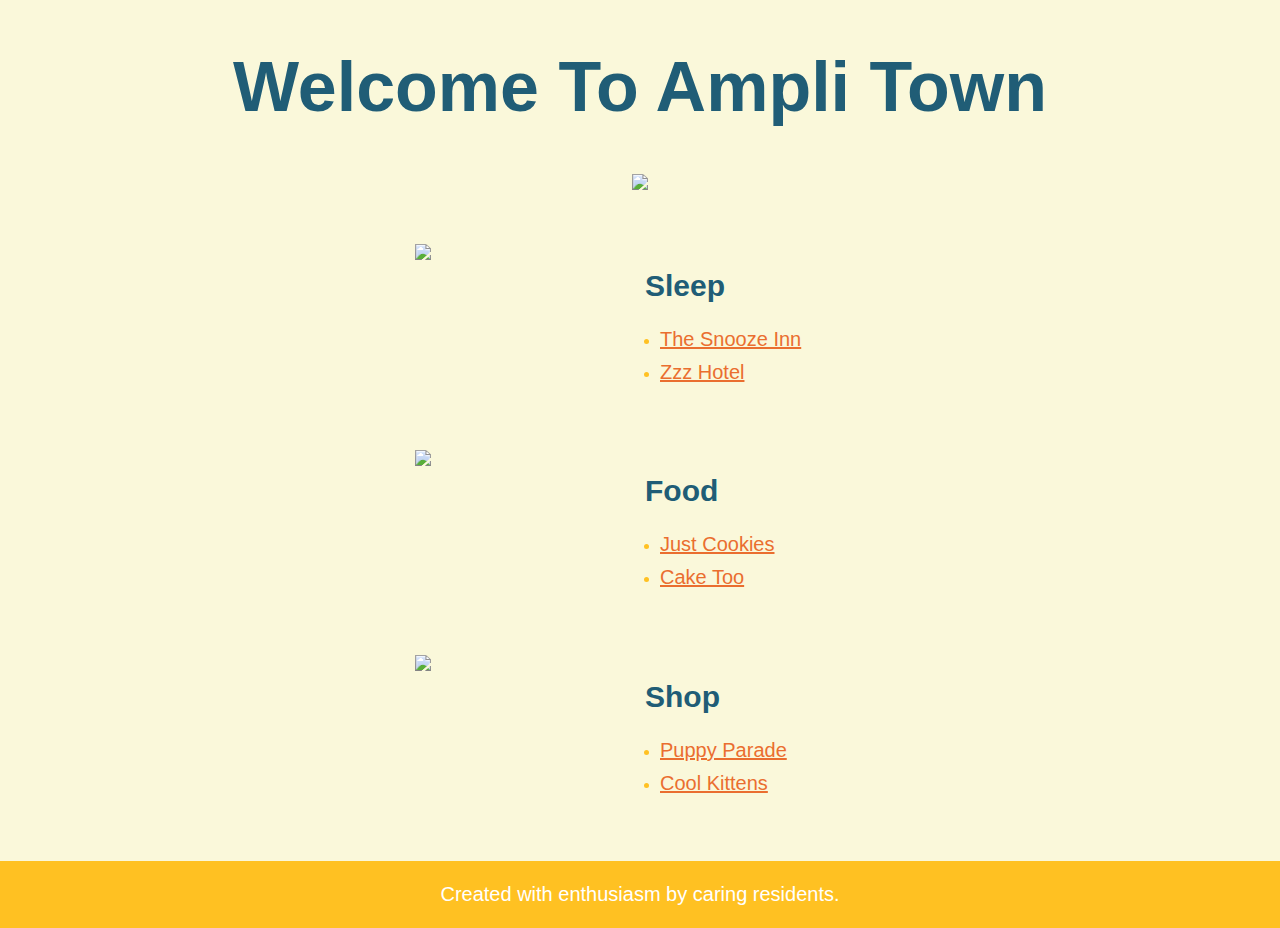
==== index.html @ 7d4333de "Initial commit" ====
<!DOCTYPE html>

<html>

 <head>

   <title> My Ampi town </title>

   <link rel="stylesheet" href="./styles.css" />

 </head>

 <body>

   <header class="primary-header">

     <h1 class="main-heading">Welcome To Ampli Town</h1>

     <img class="town-preview" src="https://res.cloudinary.com/dnna0ynnm/image/upload/v1537983906/townheader.svg" />

   </header>

   <main class="primary-main">

     <section class="store-section">

       <img class="building" src="https://res.cloudinary.com/dnna0ynnm/image/upload/v1537983905/townsleep.svg" />

       <div class="store-details">

         <h2 class="category-heading">Sleep</h2>

         <ul class="store-list">

           <li class="store-name">
             <a class="store-link" href="./snooze.html"> The Snooze Inn </a>

           </li>

           <li class="store-name">

             <a class="store-link" href="./snooze.html"> Zzz Hotel</a>

           </li>

         </ul>

       </div>

     </section>

     <section class="store-section">

       <img class="building" src="https://res.cloudinary.com/dnna0ynnm/image/upload/v1537983905/townfood.svg"/>

       <div class="store-details">

         <h2 class="category-heading">Food</h2>

         <ul class="store-list">

           <li class="store-name">

             <a class="store-link" href="./food.html">Just Cookies</a>

           </li>

           <li class="store-name">

             <a class="store-link" href="./food.html">Cake Too</a>

           </li>

         </ul>

       </div>

     </section>

     <section class="store-section">

       <img class="building" src="https://res.cloudinary.com/dnna0ynnm/image/upload/v1537983905/townshop.svg" />

       <div class="store-details">

         <h2 class="category-heading">Shop</h2>

         <ul class="store-list">

           <li class="store-name">

             <a class="store-link" href="./shop.html">Puppy Parade</a>

           </li>

           <li class="store-name">

             <a class="store-link" href="./shop.html">Cool Kittens</a>

           </li>

         </ul>

       </div>

     </section>

   </main>

   <footer class="primary-footer">

     <p class="created-by">

       Created with enthusiasm by caring residents.

     </p>

   </footer>

 </body>

</html>
---- styles.css ----
body {

 margin: 0; /* eliminates margin spacing on body so that the footer color is able to fill the window */

 /* Sets the background for the entire page to a light yellow color */

 background-color: #FAF8DA;

 font-family: 'Open Sans', sans-serif; /* Font from Google Fonts */

}

/* begin header styling */

.primary-header {

 text-align: center; /* This will center the main heading and the main image */

}

.main-heading {

 font-size: 70px;

 color: #205D76;

}

.town-preview {

 width: 650px;

}

/* end header styling */

/* begin main styling */

.store-section {

 display: flex; /* Makes the content witin this element flexible */

 display: -webkit-flex; /* vendor prefix */

 margin: 50px auto; /* Adds spacing at top of all sections and then centers them */

 width: 450px; /* approximate width of each section */

}

.building {

 width: 200px;

}

.store-details { /* This is the div that contains the text */

 margin-left: 30px;

}

.category-heading {

 color: #205D76;

 font-size: 30px;

}

.store-list {

 padding-left: 15px;

 color: #FFC122; /* this will make sure the bullet points turn dark yellow! */

}

.store-name {

 margin-bottom: 10px; /* adds a bit of space at the bottom of each list item */

}

.store-link {

 color: #EA6E2F;

 font-size: 20px;

}

/* end main styling */

/* begin footer styling */

.primary-footer {

 padding: 2px;

 background-color: #FFC122;

 text-align: center;

}

.created-by {

 color: #FFFFFF;

 font-size: 20px;

}

/* end footer styling */
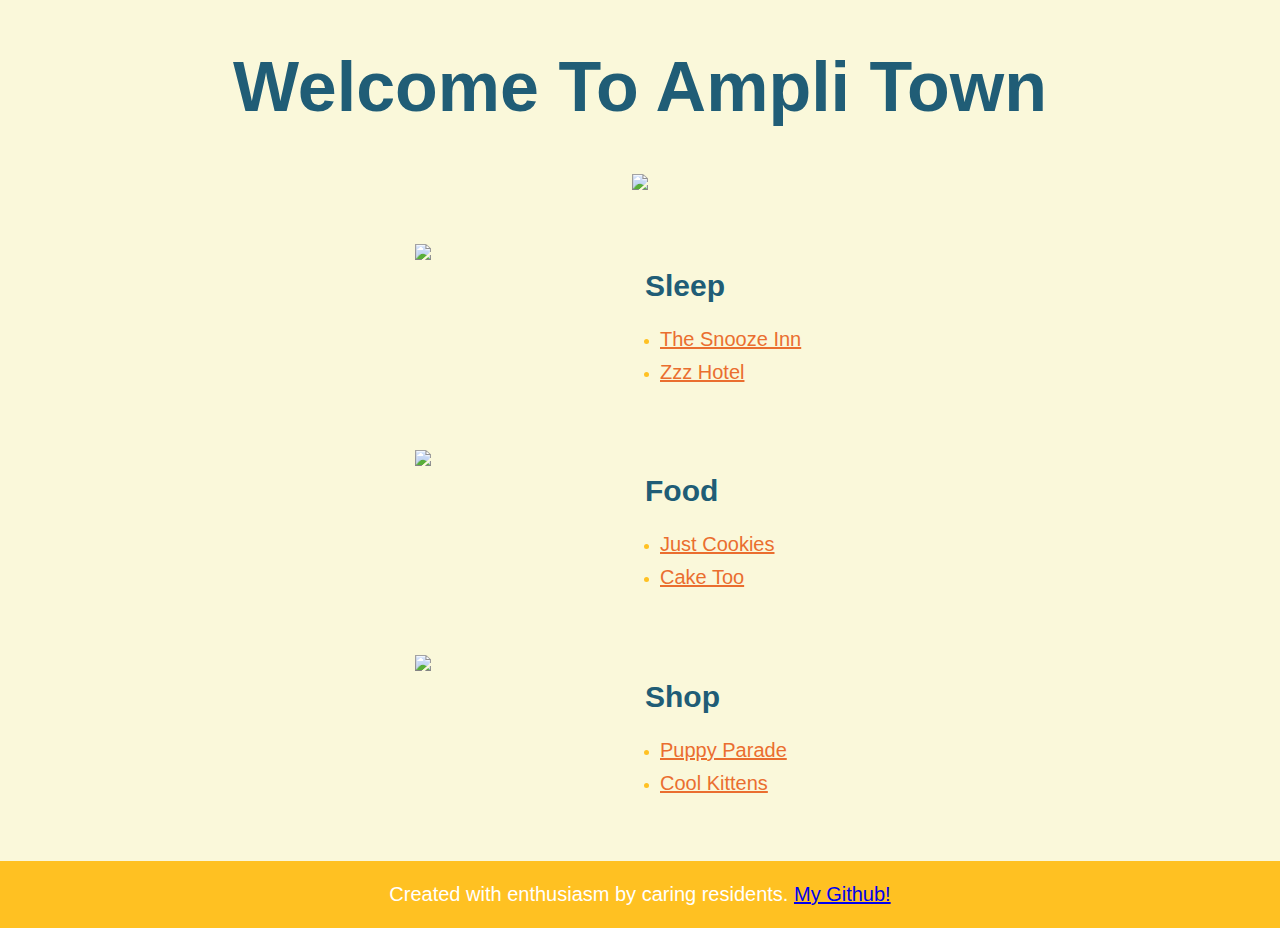
==== commit 0d2a309c: "Links" ====
--- a/index.html
+++ b/index.html
@@ -112,6 +112,9 @@
      <p class="created-by">
 
        Created with enthusiasm by caring residents.
+       <a href="https://github.com/Arsen56">
+        My Github!
+       </a>   
 
      </p>
 
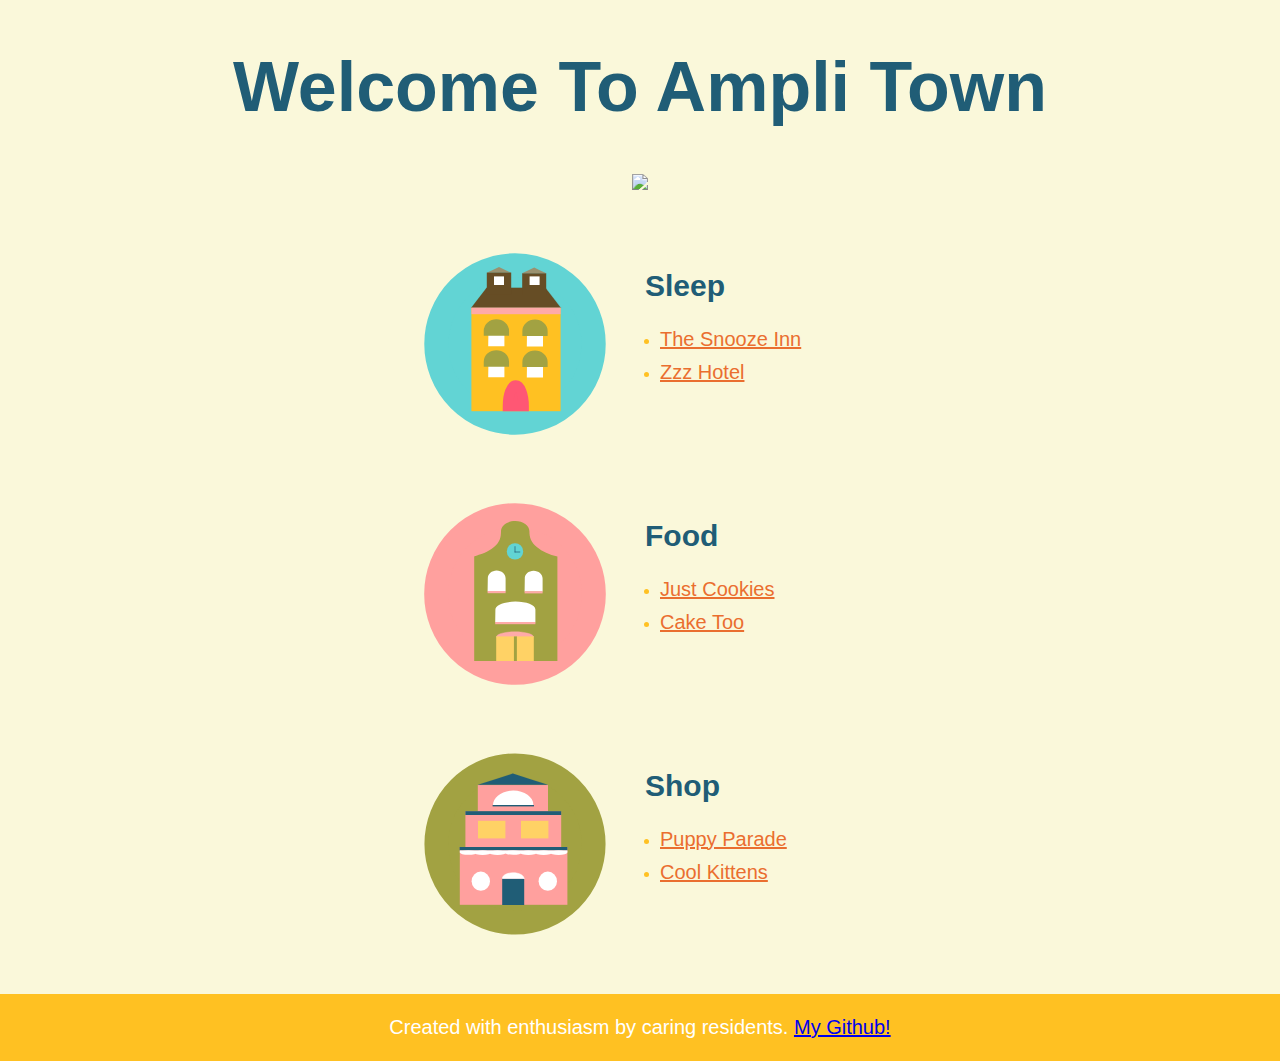
==== commit 83def220: "Links" ====
--- a/index.html
+++ b/index.html
@@ -24,7 +24,7 @@
 
      <section class="store-section">
 
-       <img class="building" src="https://res.cloudinary.com/dnna0ynnm/image/upload/v1537983905/townsleep.svg" />
+       <img class="building" src="./images/townsleep.svg" />
 
        <div class="store-details">
 
@@ -51,7 +51,7 @@
 
      <section class="store-section">
 
-       <img class="building" src="https://res.cloudinary.com/dnna0ynnm/image/upload/v1537983905/townfood.svg"/>
+       <img class="building" src="./images/townfood.svg"/>
 
        <div class="store-details">
 
@@ -79,7 +79,7 @@
 
      <section class="store-section">
 
-       <img class="building" src="https://res.cloudinary.com/dnna0ynnm/image/upload/v1537983905/townshop.svg" />
+       <img class="building" src="./images/townshop.svg" />
 
        <div class="store-details">
 
@@ -114,7 +114,7 @@
        Created with enthusiasm by caring residents.
        <a href="https://github.com/Arsen56">
         My Github!
-       </a>   
+       </a>
 
      </p>
 
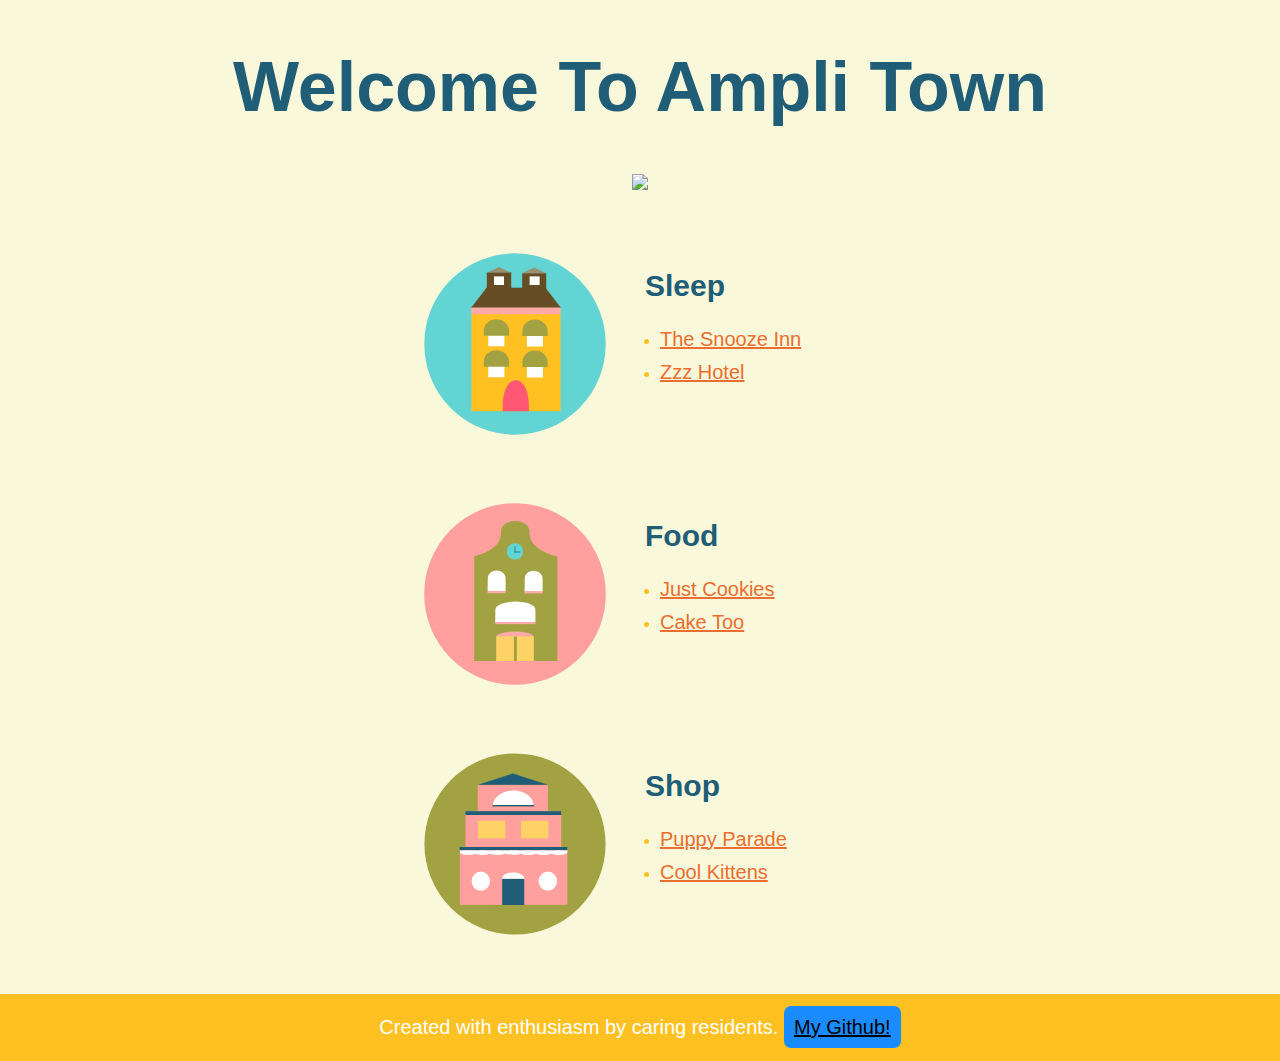
==== commit cd38c54f: "ml" ====
--- a/index.html
+++ b/index.html
@@ -112,7 +112,7 @@
      <p class="created-by">
 
        Created with enthusiasm by caring residents.
-       <a href="https://github.com/Arsen56">
+       <a class="button hover" href="https://github.com/Arsen56">
         My Github!
        </a>
 
--- a/styles.css
+++ b/styles.css
@@ -111,5 +111,18 @@
  font-size: 20px;
 
 }
+.hover{
+  transition: padding 0.5s ease,color 0.6s ease;
+}
 
-/* end footer styling */
+.button{
+  background-color: #1a8cff;
+  padding: 10px;
+  color: #000;
+  border-radius: 7px;
+}
+.button:hover{
+  padding: 15px;
+  background-color: blue;
+  color: #FFFFFF
+}
